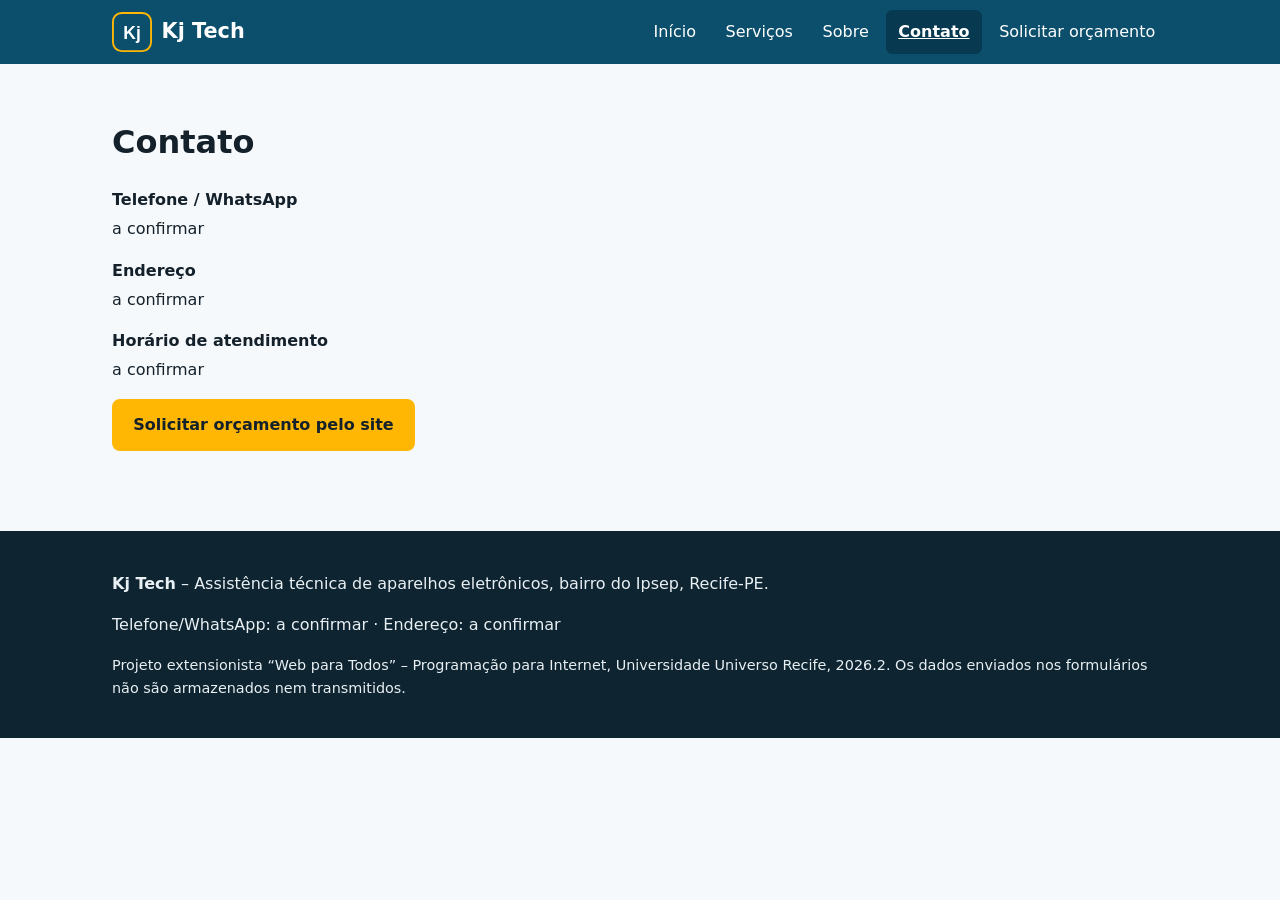
==== entrega-3/contato.html @ 4215f727 "Entrega 3: site final da Kj Tech, README e guia de administração" ====
<!DOCTYPE html>
<html lang="pt-BR">
<head>
<meta charset="UTF-8">
<meta name="viewport" content="width=device-width, initial-scale=1">
<title>Contato | Kj Tech – Assistência Técnica</title>
<meta name="description" content="Telefone, endereço e horário de atendimento da Kj Tech.">
<link rel="icon" href="img/logo.svg" type="image/svg+xml">
<link rel="stylesheet" href="css/style.css">
</head>
<body>
<a class="skip" href="#conteudo">Ir para o conteúdo principal</a>
<header class="topo">
  <div class="wrap topo-in">
    <a class="marca" href="index.html"><img src="img/logo.svg" alt="" width="40" height="40"><span>Kj Tech</span></a>
    <button class="menu-btn" aria-expanded="false" aria-controls="menu">Menu</button>
    <nav aria-label="Navegação principal"><ul id="menu" class="menu"><li><a href="index.html">Início</a></li><li><a href="servicos.html">Serviços</a></li><li><a href="sobre.html">Sobre</a></li><li><a href="contato.html" aria-current="page">Contato</a></li><li><a href="orcamento.html">Solicitar orçamento</a></li></ul></nav>
  </div>
</header>
<main id="conteudo">

<section class="wrap bloco">
  <h1>Contato</h1>
  <dl class="dados">
    <dt>Telefone / WhatsApp</dt><dd data-contato="telefone">a confirmar</dd>
    <dt>Endereço</dt><dd data-contato="endereco">a confirmar</dd>
    <dt>Horário de atendimento</dt><dd data-contato="horario">a confirmar</dd>
  </dl>
  <p><a class="btn" href="orcamento.html">Solicitar orçamento pelo site</a></p>
  <p id="zap" hidden><a class="btn sec" id="zap-link" href="#">Falar pelo WhatsApp</a></p>
</section>
</main>
<footer class="rodape">
  <div class="wrap">
    <p><strong>Kj Tech</strong> – Assistência técnica de aparelhos eletrônicos, bairro do Ipsep, Recife-PE.</p>
    <p>Telefone/WhatsApp: <span data-contato="telefone">a confirmar</span> · Endereço: <span data-contato="endereco">a confirmar</span></p>
    <p class="peq">Projeto extensionista “Web para Todos” – Programação para Internet, Universidade Universo Recife, 2026.2. Os dados enviados nos formulários não são armazenados nem transmitidos.</p>
  </div>
</footer>
<script src="js/config.js"></script>
<script src="js/main.js"></script>
</body>
</html>
---- entrega-3/css/style.css ----
:root{--azul:#0b4f6c;--azul-esc:#073a50;--fundo:#f6f9fb;--texto:#14212b;--borda:#c5d3dc;--erro:#a4161a;--ok:#116530}
*{box-sizing:border-box}
html{font-size:100%}
body{margin:0;font-family:system-ui,-apple-system,"Segoe UI",Arial,sans-serif;line-height:1.6;color:var(--texto);background:var(--fundo)}
.wrap{max-width:68rem;margin:0 auto;padding:0 1rem}
.estreito{max-width:40rem}
.sr{position:absolute;width:1px;height:1px;overflow:hidden;clip:rect(0 0 0 0)}
.skip{position:absolute;left:-999px;top:0;background:#fff;color:var(--azul-esc);padding:.75rem 1rem;z-index:10}
.skip:focus{left:0}
a{color:var(--azul)}
:focus-visible{outline:3px solid #ffb703;outline-offset:2px}
.topo{background:var(--azul);color:#fff}
.topo-in{display:flex;flex-wrap:wrap;align-items:center;justify-content:space-between;gap:.5rem;padding-top:.6rem;padding-bottom:.6rem}
.marca{display:flex;align-items:center;gap:.6rem;color:#fff;text-decoration:none;font-weight:700;font-size:1.3rem}
.menu{list-style:none;margin:0;padding:0;display:flex;flex-wrap:wrap;gap:.25rem}
.menu a{display:block;color:#fff;text-decoration:none;padding:.6rem .8rem;border-radius:.4rem}
.menu a:hover{background:var(--azul-esc);text-decoration:underline}
.menu a[aria-current="page"]{background:var(--azul-esc);font-weight:700;text-decoration:underline}
.menu-btn{display:none;background:var(--azul-esc);color:#fff;border:2px solid #fff;border-radius:.4rem;padding:.55rem .9rem;font:inherit;cursor:pointer}
.hero{background:linear-gradient(135deg,#0b4f6c,#1b7a9c);color:#fff;padding:3rem 0}
.hero h1{margin:0 0 .5rem;font-size:2.2rem;line-height:1.2}
.lead{font-size:1.15rem;max-width:42rem}
.bloco{padding-top:2rem;padding-bottom:2rem}
h1{font-size:2rem;line-height:1.2}
.btn{display:inline-block;background:#ffb703;color:#14212b;font-weight:700;border:2px solid #ffb703;border-radius:.5rem;padding:.7rem 1.2rem;text-decoration:none;font-size:1rem;cursor:pointer;font-family:inherit}
.btn:hover{background:#ffc83d}
.btn.sec{background:transparent;color:inherit;border-color:currentColor}
.bloco .btn.sec{color:var(--azul)}
.passos{padding-left:1.4rem}.passos li{margin:.4rem 0}
.cards{list-style:none;padding:0;margin:1rem 0;display:grid;grid-template-columns:repeat(auto-fit,minmax(15rem,1fr));gap:1rem}
.card{background:#fff;border:1px solid var(--borda);border-radius:.6rem;padding:1rem}
.card h2,.card h3{margin:.1rem 0 .4rem;font-size:1.15rem}
.card p{margin:0}
.campo{margin:1rem 0}
label{display:block;font-weight:600;margin-bottom:.3rem}
input[type=text],input[type=search],select,textarea{width:100%;padding:.65rem;font:inherit;border:2px solid #5d7384;border-radius:.4rem;background:#fff;color:var(--texto)}
.check{display:grid;grid-template-columns:auto 1fr;gap:.2rem .6rem;align-items:start}
.check input{width:1.3rem;height:1.3rem;margin-top:.25rem}.check label{margin:0;font-weight:400}.check .erro{grid-column:2}
.erro{color:var(--erro);font-weight:600;margin:.3rem 0 0}
.erro::before{content:"Erro: "}
.erro-geral{border:2px solid var(--erro);color:var(--erro);padding:.7rem;border-radius:.4rem;font-weight:600}
input[aria-invalid=true],select[aria-invalid=true],textarea[aria-invalid=true]{border-color:var(--erro);border-width:3px}
.ok{border:2px solid var(--ok);background:#e9f7ee;padding:1rem;border-radius:.5rem}
.ok h2{margin-top:0;color:var(--ok)}
.aviso{background:#fff4d6;border:1px solid #d9a400;padding:.7rem;border-radius:.4rem}
.dados dt{font-weight:700;margin-top:1rem}.dados dd{margin:.2rem 0 0}
.peq{font-size:.9rem}
.rodape{background:#0e2430;color:#e8f0f4;padding:1.5rem 0;margin-top:2rem}
.rodape a{color:#ffd166}
[hidden]{display:none!important}
@media (max-width:42rem){
  .menu-btn{display:inline-block}
  .menu{display:none;flex-direction:column;width:100%}
  .menu.aberto{display:flex}
  .topo nav{width:100%}
  .hero h1{font-size:1.7rem}
}
@media (prefers-reduced-motion:reduce){*{scroll-behavior:auto!important;transition:none!important}}
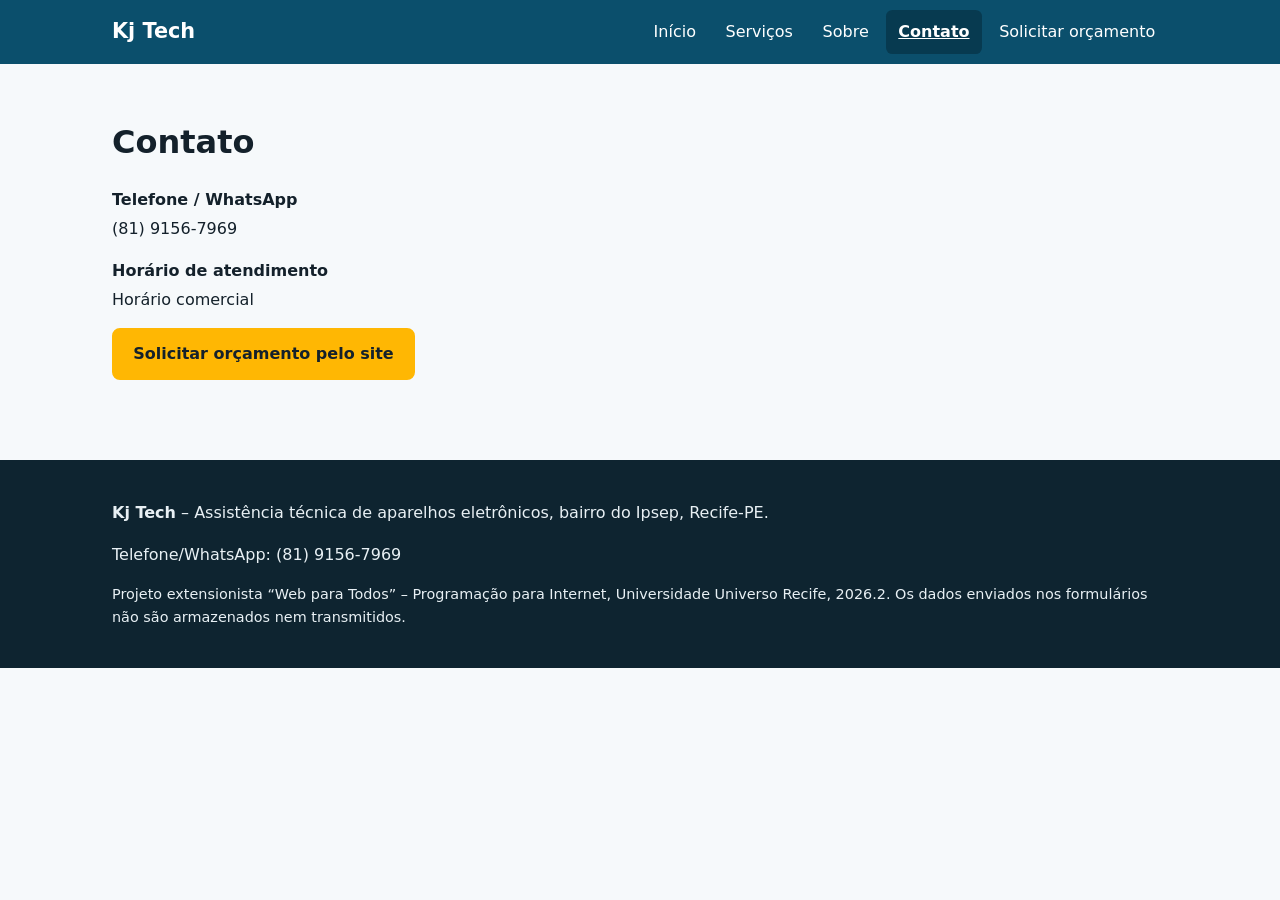
==== commit 836d70f6: "Entrega 3: restaura páginas HTML e aplica ajustes de contato" ====
--- a/entrega-3/contato.html
+++ b/entrega-3/contato.html
@@ -4,15 +4,14 @@
 <meta charset="UTF-8">
 <meta name="viewport" content="width=device-width, initial-scale=1">
 <title>Contato | Kj Tech – Assistência Técnica</title>
-<meta name="description" content="Telefone, endereço e horário de atendimento da Kj Tech.">
-<link rel="icon" href="img/logo.svg" type="image/svg+xml">
+<meta name="description" content="Telefone e horário de atendimento da Kj Tech.">
 <link rel="stylesheet" href="css/style.css">
 </head>
 <body>
 <a class="skip" href="#conteudo">Ir para o conteúdo principal</a>
 <header class="topo">
   <div class="wrap topo-in">
-    <a class="marca" href="index.html"><img src="img/logo.svg" alt="" width="40" height="40"><span>Kj Tech</span></a>
+    <a class="marca" href="index.html"><span>Kj Tech</span></a>
     <button class="menu-btn" aria-expanded="false" aria-controls="menu">Menu</button>
     <nav aria-label="Navegação principal"><ul id="menu" class="menu"><li><a href="index.html">Início</a></li><li><a href="servicos.html">Serviços</a></li><li><a href="sobre.html">Sobre</a></li><li><a href="contato.html" aria-current="page">Contato</a></li><li><a href="orcamento.html">Solicitar orçamento</a></li></ul></nav>
   </div>
@@ -23,8 +22,7 @@
   <h1>Contato</h1>
   <dl class="dados">
     <dt>Telefone / WhatsApp</dt><dd data-contato="telefone">a confirmar</dd>
-    <dt>Endereço</dt><dd data-contato="endereco">a confirmar</dd>
-    <dt>Horário de atendimento</dt><dd data-contato="horario">a confirmar</dd>
+    <dt>Horário de atendimento</dt><dd data-contato="horario">Horário comercial</dd>
   </dl>
   <p><a class="btn" href="orcamento.html">Solicitar orçamento pelo site</a></p>
   <p id="zap" hidden><a class="btn sec" id="zap-link" href="#">Falar pelo WhatsApp</a></p>
@@ -33,7 +31,7 @@
 <footer class="rodape">
   <div class="wrap">
     <p><strong>Kj Tech</strong> – Assistência técnica de aparelhos eletrônicos, bairro do Ipsep, Recife-PE.</p>
-    <p>Telefone/WhatsApp: <span data-contato="telefone">a confirmar</span> · Endereço: <span data-contato="endereco">a confirmar</span></p>
+    <p>Telefone/WhatsApp: <span data-contato="telefone">a confirmar</span></p>
     <p class="peq">Projeto extensionista “Web para Todos” – Programação para Internet, Universidade Universo Recife, 2026.2. Os dados enviados nos formulários não são armazenados nem transmitidos.</p>
   </div>
 </footer>
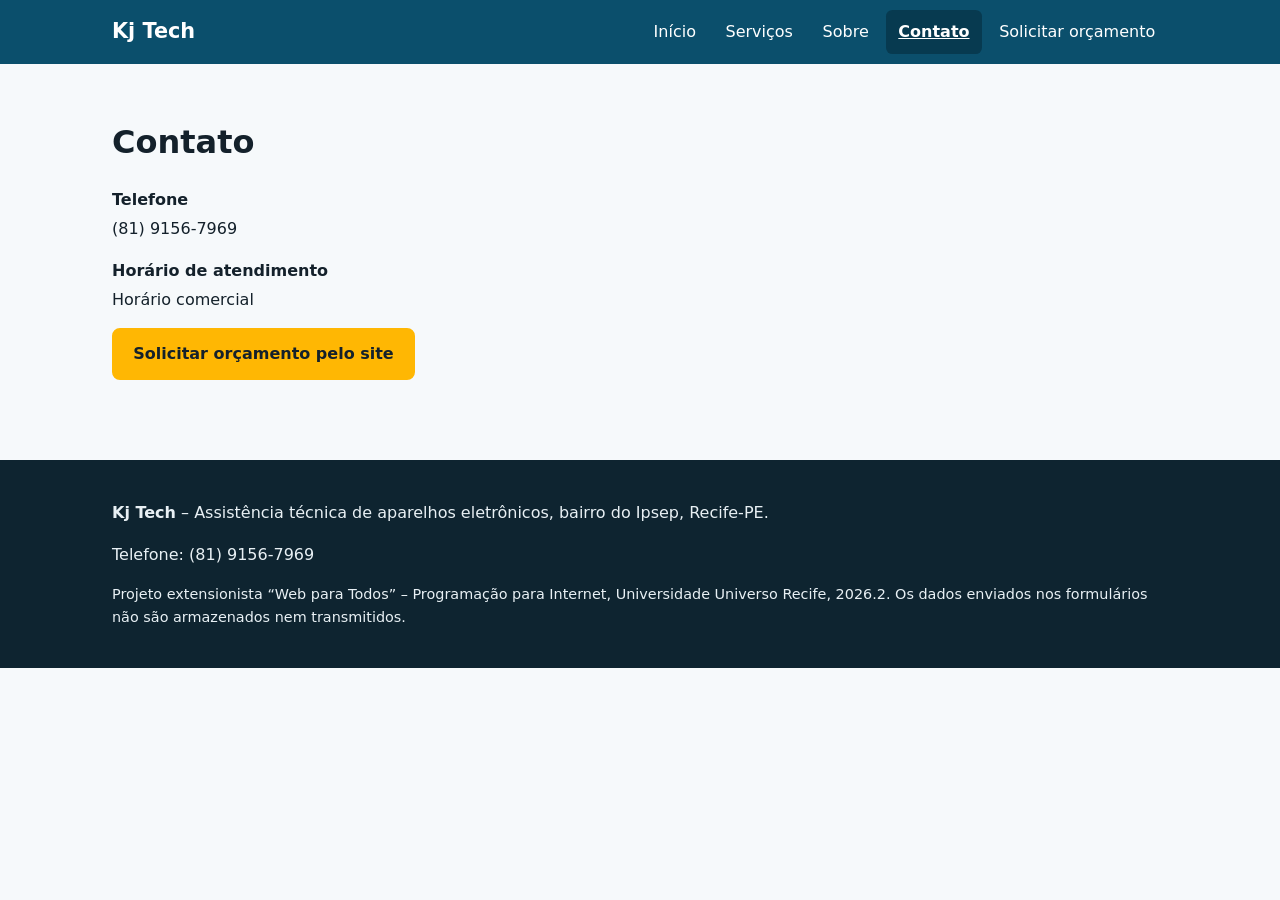
==== commit 70855bba: "Entrega 3: rótulo de telefone" ====
--- a/entrega-3/contato.html
+++ b/entrega-3/contato.html
@@ -21,7 +21,7 @@
 <section class="wrap bloco">
   <h1>Contato</h1>
   <dl class="dados">
-    <dt>Telefone / WhatsApp</dt><dd data-contato="telefone">a confirmar</dd>
+    <dt>Telefone</dt><dd data-contato="telefone">a confirmar</dd>
     <dt>Horário de atendimento</dt><dd data-contato="horario">Horário comercial</dd>
   </dl>
   <p><a class="btn" href="orcamento.html">Solicitar orçamento pelo site</a></p>
@@ -31,7 +31,7 @@
 <footer class="rodape">
   <div class="wrap">
     <p><strong>Kj Tech</strong> – Assistência técnica de aparelhos eletrônicos, bairro do Ipsep, Recife-PE.</p>
-    <p>Telefone/WhatsApp: <span data-contato="telefone">a confirmar</span></p>
+    <p>Telefone: <span data-contato="telefone">a confirmar</span></p>
     <p class="peq">Projeto extensionista “Web para Todos” – Programação para Internet, Universidade Universo Recife, 2026.2. Os dados enviados nos formulários não são armazenados nem transmitidos.</p>
   </div>
 </footer>
